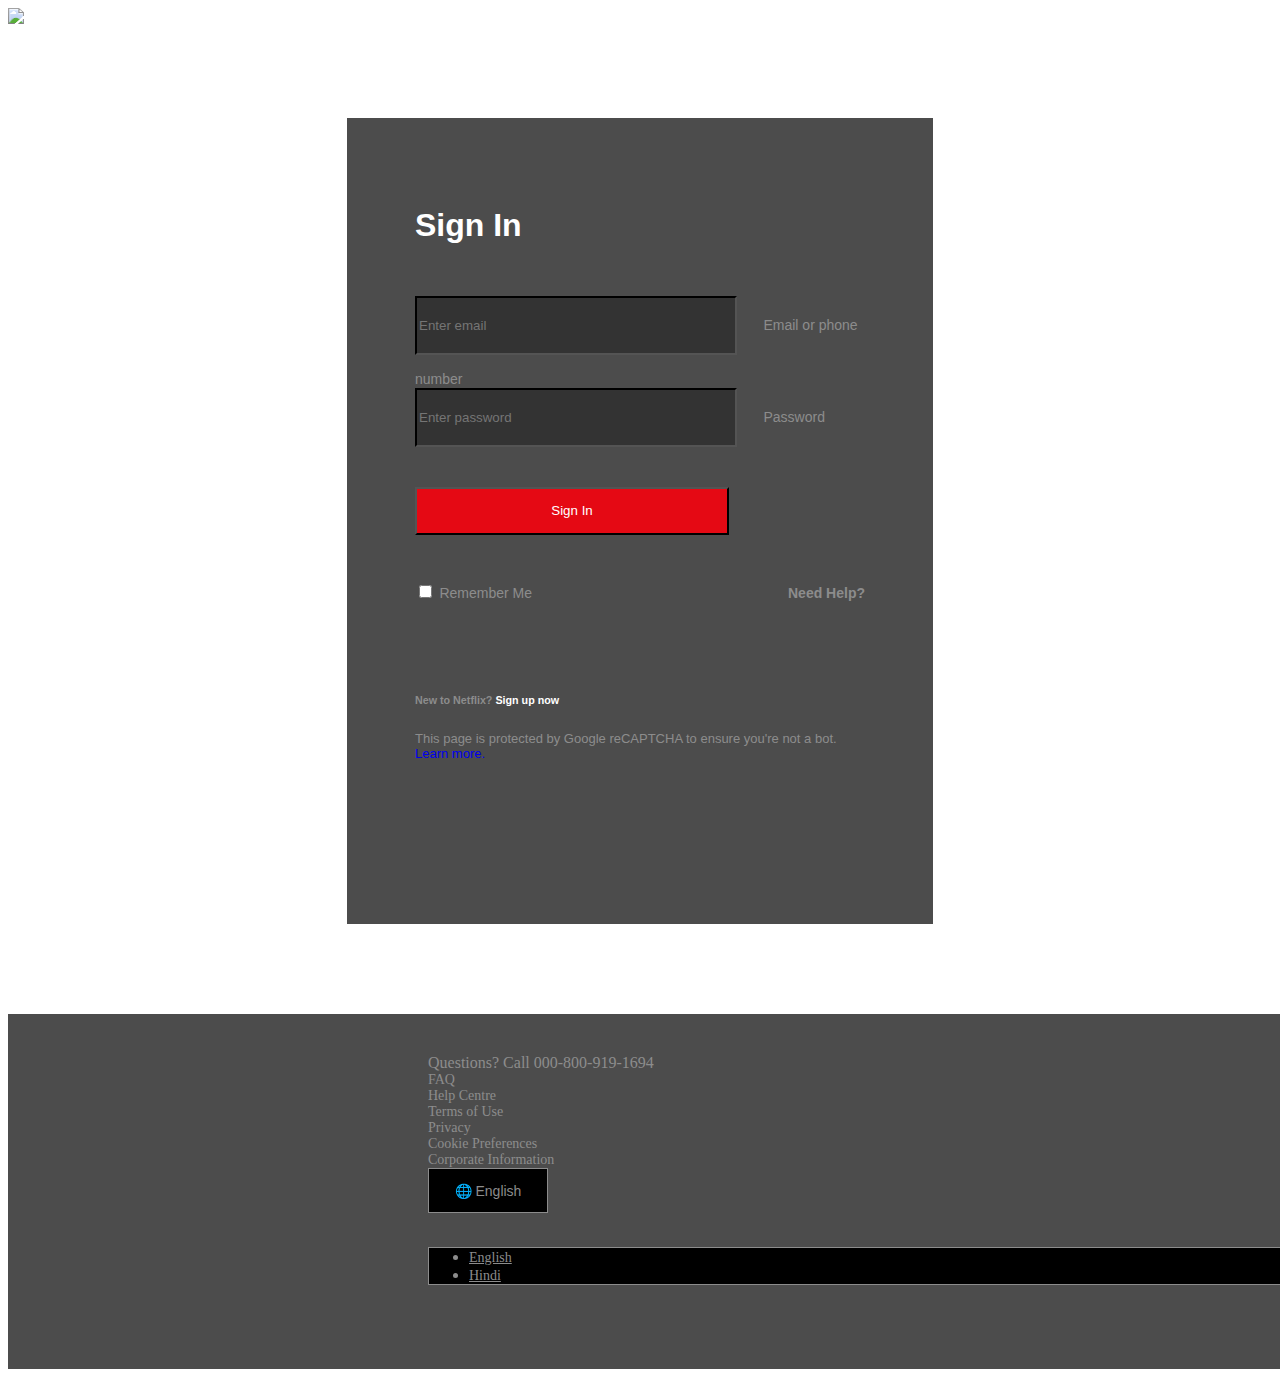
==== index.html @ 07906844 "edit index.html" ====
<!DOCTYPE html>

<html lang="en">
    <head>
        <meta charset="utf-8">
        <meta name="viewport" content="width=device-width, initial-scale=1">

        <link href="https://cdn.jsdelivr.net/npm/bootstrap@5.2.3/dist/css/bootstrap.min.css" rel="stylesheet" integrity="sha384-rbsA2VBKQhggwzxH7pPCaAqO46MgnOM80zW1RWuH61DGLwZJEdK2Kadq2F9CUG65" crossorigin="anonymous">
        <script src="https://cdn.jsdelivr.net/npm/bootstrap@5.2.3/dist/js/bootstrap.bundle.min.js" integrity="sha384-kenU1KFdBIe4zVF0s0G1M5b4hcpxyD9F7jL+jjXkk+Q2h455rYXK/7HAuoJl+0I4" crossorigin="anonymous"></script>

        <link href="styles.css" rel="stylesheet">
        <title>My Webpage</title>

    </head>
    <body class="back">
        <nav class="navbar ms-3">
            <div class="container-fluid ">
                <a class="navbar-brand" href="#">
                    <img src="https://assets.stickpng.com/images/580b57fcd9996e24bc43c529.png" width="12% height=12%">
                </a>
            </div>
        </nav>

        <div class="mainbox">
            <h1 style="color:white;" id="signin"> Sign In </h1>

            <form>

                <div class="form-floating ">
                    <input type="text" class="form-control" id="email" placeholder="Enter email" name="email">
                    <label for="email" class="email">Email or phone number</label>
                </div>

                <div class="form-floating">
                    <input type="text" class="form-control" id="pwd" placeholder="Enter password" name="pwd">
                    <label for="pwd" class="email">Password</label>
                </div>

                <button type="button" class="btn">Sign In</button>

                <div class="flex-container">
                    <div>
                        <div class="form-check">
                            <input class="form-check-input" type="checkbox" id="check1" name="option1" value="Remember Me">
                            <label class="form-check-label" style="font-size:14px;">Remember Me</label>
                        </div>
                    </div>
                    <div>
                        <h6 class="ncolor" style="font-size:14px"> Need Help?</h6>
                    </div>
                </div>

            </form>

            <h6 class="ncolor" id="New"> New to Netflix? <a href="#" style="color:white;text-decoration:none;"> Sign up now</a> </h6>

            <p class="ncolor" id="captcha"> This page is protected by Google reCAPTCHA to ensure you're not a bot.
                 <a href="#" style="text-decoration:none;"> Learn more.</a>
            </p>
        </div>


        <footer>

            <div class="footerbox">
                <div class="row mb-4">
                    <div class="col" style="font-size:16px;">Questions? Call 000-800-919-1694</div>

                </div>

                <div class="row mb-3 ncolor" style="font-size:14px">
                    <div class="col">FAQ</div>
                    <div class="col">Help Centre</div>
                    <div class="col">Terms of Use</div>
                    <div class="col">Privacy</div>

                </div>

                <div class="row ncolor" style="font-size:14px">
                    <div class="col-3">Cookie Preferences</div>
                    <div class="col-9">Corporate Information</div>
                </div>

                <div class="dropdown mt-4">
                    <button type="button" class="btn dropdown-toggle" data-bs-toggle="dropdown">
                        &#127760 English
                    </button>
                    <ul class="dropdown-menu">
                      <li><a class="dropdown-item" href="#">English</a></li>
                      <li><a class="dropdown-item" href="#">Hindi</a></li>
                    </ul>
                  </div>

            </div>
        </footer>

    </body>
---- styles.css ----
.back{
    background-image:url("https://repository-images.githubusercontent.com/299409710/b42f7780-0fe1-11eb-8460-e459acd20fb4");


.navbar.ms-3{
    height:110px;
    padding:0px;
    margin:0px



}
.mainbox{
    width: 450px;
    height: 670px;

    padding: 50px;
    margin: auto;
    background-color: rgba(0,0,0,0.7); 
    /* To Give bg color with opacity without affecting child elements use rgba */
 
    
    font-family: 'Helvetica Neue',Helvetica,Arial,sans-serif;
    padding:68px;

}


.form-control{
    background-color:#333333;
    color:white;
    

    width:314px;
    height:53px;

}


#email{
    margin-top:30px;
    margin-bottom:15px;

}

.email{
    color:#8c8c8c;
    font-size:14px;
    padding-left:22px;

}

#pwd{
    margin-bottom:40px;


}

/* To remove border from input box and input box when selected */
.form-control:focus,.form-control{
    border-color: black;
    -webkit-box-shadow: none;
    box-shadow: none;
}


.ncolor,.form-check-label{
    color:#8c8c8c;
}

.btn{
    color:white;
    background-color:#e50914;
    width:314px;
    height:48px;
    margin-bottom:18px;
    font-weight:600px;
}

.headings{
    color:white;
}



/* Bootstrap Checkbox */

.form-check-input:checked{
    background-color: #8c8c8c !important;
    color:blue;
    border: 0;
 }

.flex-container {
    display: flex;
    flex-direction: row;
    /* To add space between Remember me and Need Help */
    justify-content: space-between;

    align-items: baseline;
}

#signin{
    font-size:32px;
    font-weight:700px;
}

#New{
    margin-top:60px
}

#captcha{
    font-size:13px;
}

.footerbox{
    width: 100%;
    height: 265px;
    background-color: rgba(0,0,0,0.7); 

    margin: auto;
    margin-top:90px;

    padding-top:40px;
    padding-left:420px;
    padding-right:420px;
    padding-bottom:50px;

}



.col{
    color:#8c8c8c;
}

.btn.dropdown-toggle{
    background-color:black;
    color:#8c8c8c;
    font-size: 14px;

    height:45px;
    width:120px;

    border-style: solid;
    border-width: 1px;
    border-color: #8c8c8c;


}


.dropdown-menu{
    background-color:black;
    color:#8c8c8c;

    border-style: solid;
    border-width: 1px;
    border-color: #8c8c8c;

}

.dropdown-item{
    background-color:black;
    color:#8c8c8c;
    font-size: 14px;




}

.dropdown-menu a:hover {background-color: #fff}
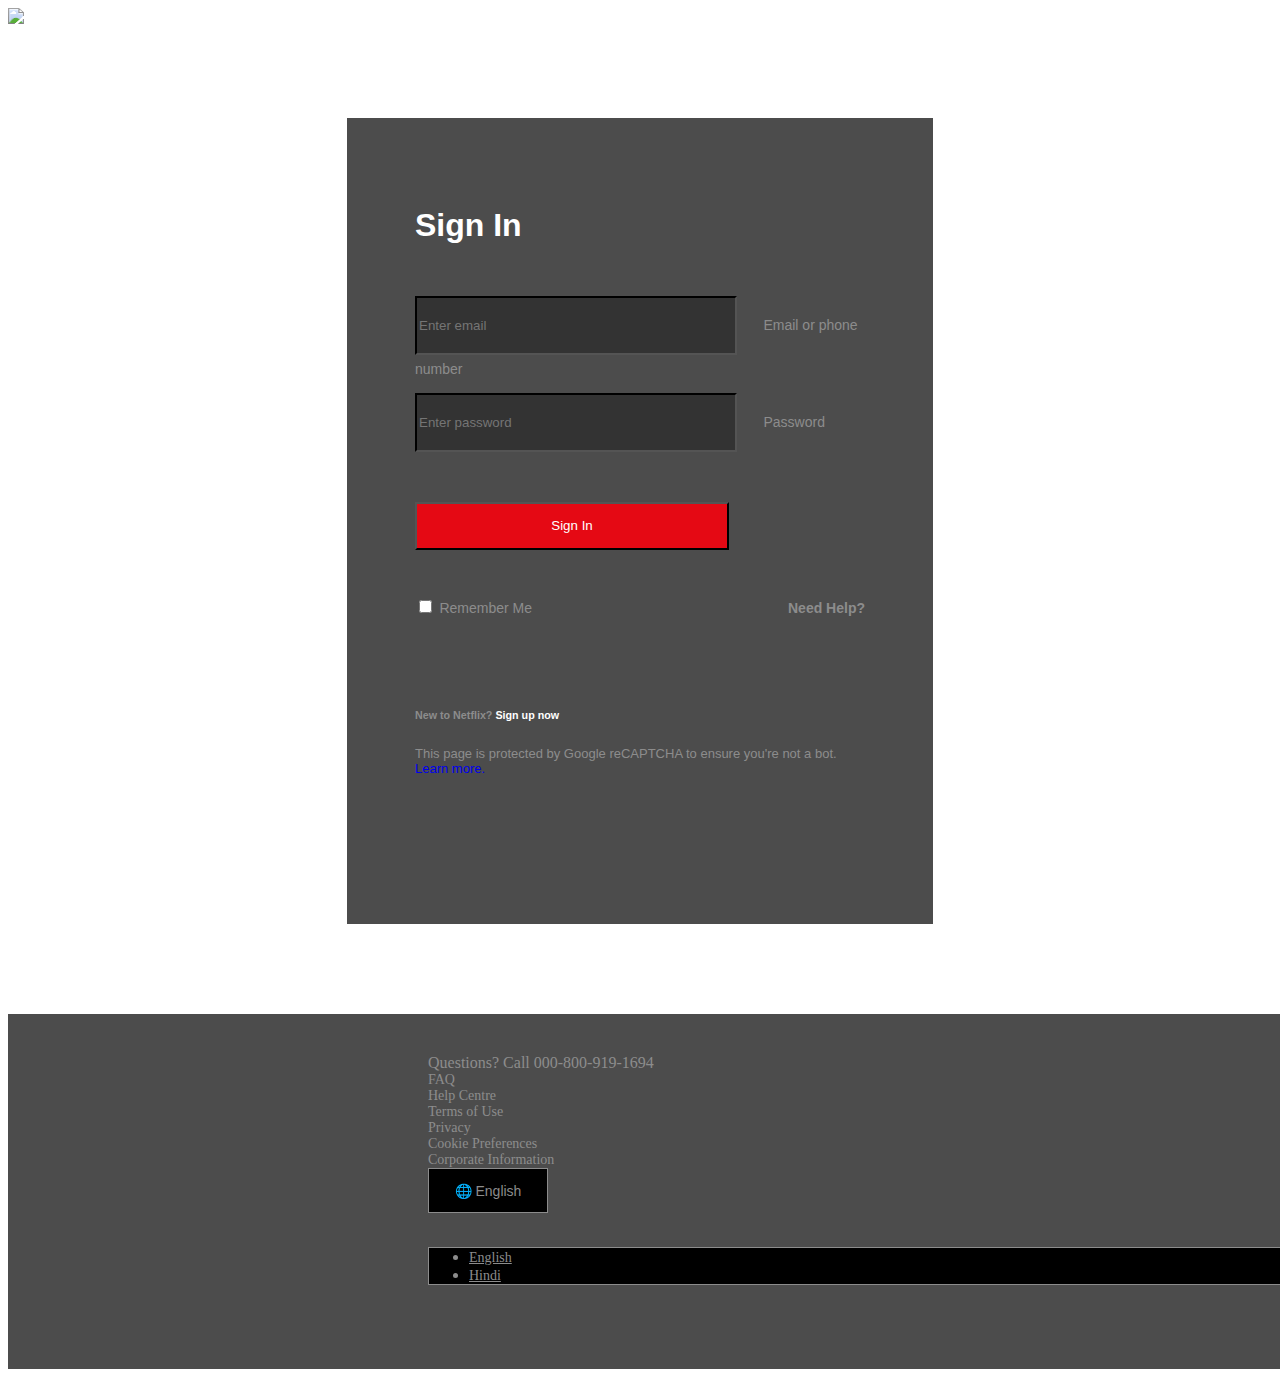
==== commit 8c1d11a4: "added js component" ====
--- a/index.html
+++ b/index.html
@@ -9,7 +9,13 @@
         <script src="https://cdn.jsdelivr.net/npm/bootstrap@5.2.3/dist/js/bootstrap.bundle.min.js" integrity="sha384-kenU1KFdBIe4zVF0s0G1M5b4hcpxyD9F7jL+jjXkk+Q2h455rYXK/7HAuoJl+0I4" crossorigin="anonymous"></script>
 
         <link href="styles.css" rel="stylesheet">
-        <title>My Webpage</title>
+
+        <script src="script.js" type="text/javascript"></script>
+        <title>Netflix</title>
+
+        <link rel = "icon" href = 
+        "https://images.ctfassets.net/4cd45et68cgf/Rx83JoRDMkYNlMC9MKzcB/2b14d5a59fc3937afd3f03191e19502d/Netflix-Symbol.png" 
+                type = "image/x-icon">
 
     </head>
     <body class="back">
@@ -31,12 +37,16 @@
                     <label for="email" class="email">Email or phone number</label>
                 </div>
 
+                <p id="emailtext"></p>
+
                 <div class="form-floating">
                     <input type="text" class="form-control" id="pwd" placeholder="Enter password" name="pwd">
                     <label for="pwd" class="email">Password</label>
                 </div>
 
-                <button type="button" class="btn">Sign In</button>
+                <p id="pwdtext"></p>
+
+                <button onclick="redfunction()" type="button" id="btn" class="btn">Sign In</button>
 
                 <div class="flex-container">
                     <div>
--- a/styles.css
+++ b/styles.css
@@ -41,9 +41,18 @@
 
 #email{
     margin-top:30px;
+    margin-bottom:5px;
+
+}
+
+#emailtext{
+    font-size:13px;
+    color:#e87c03;
     margin-bottom:15px;
 
 }
+
+
 
 .email{
     color:#8c8c8c;
@@ -53,8 +62,15 @@
 }
 
 #pwd{
-    margin-bottom:40px;
+    margin-bottom:5px;
 
+
+}
+
+#pwdtext{
+    font-size:13px;
+    color:#e87c03;
+    margin-bottom:45px;
 
 }
 
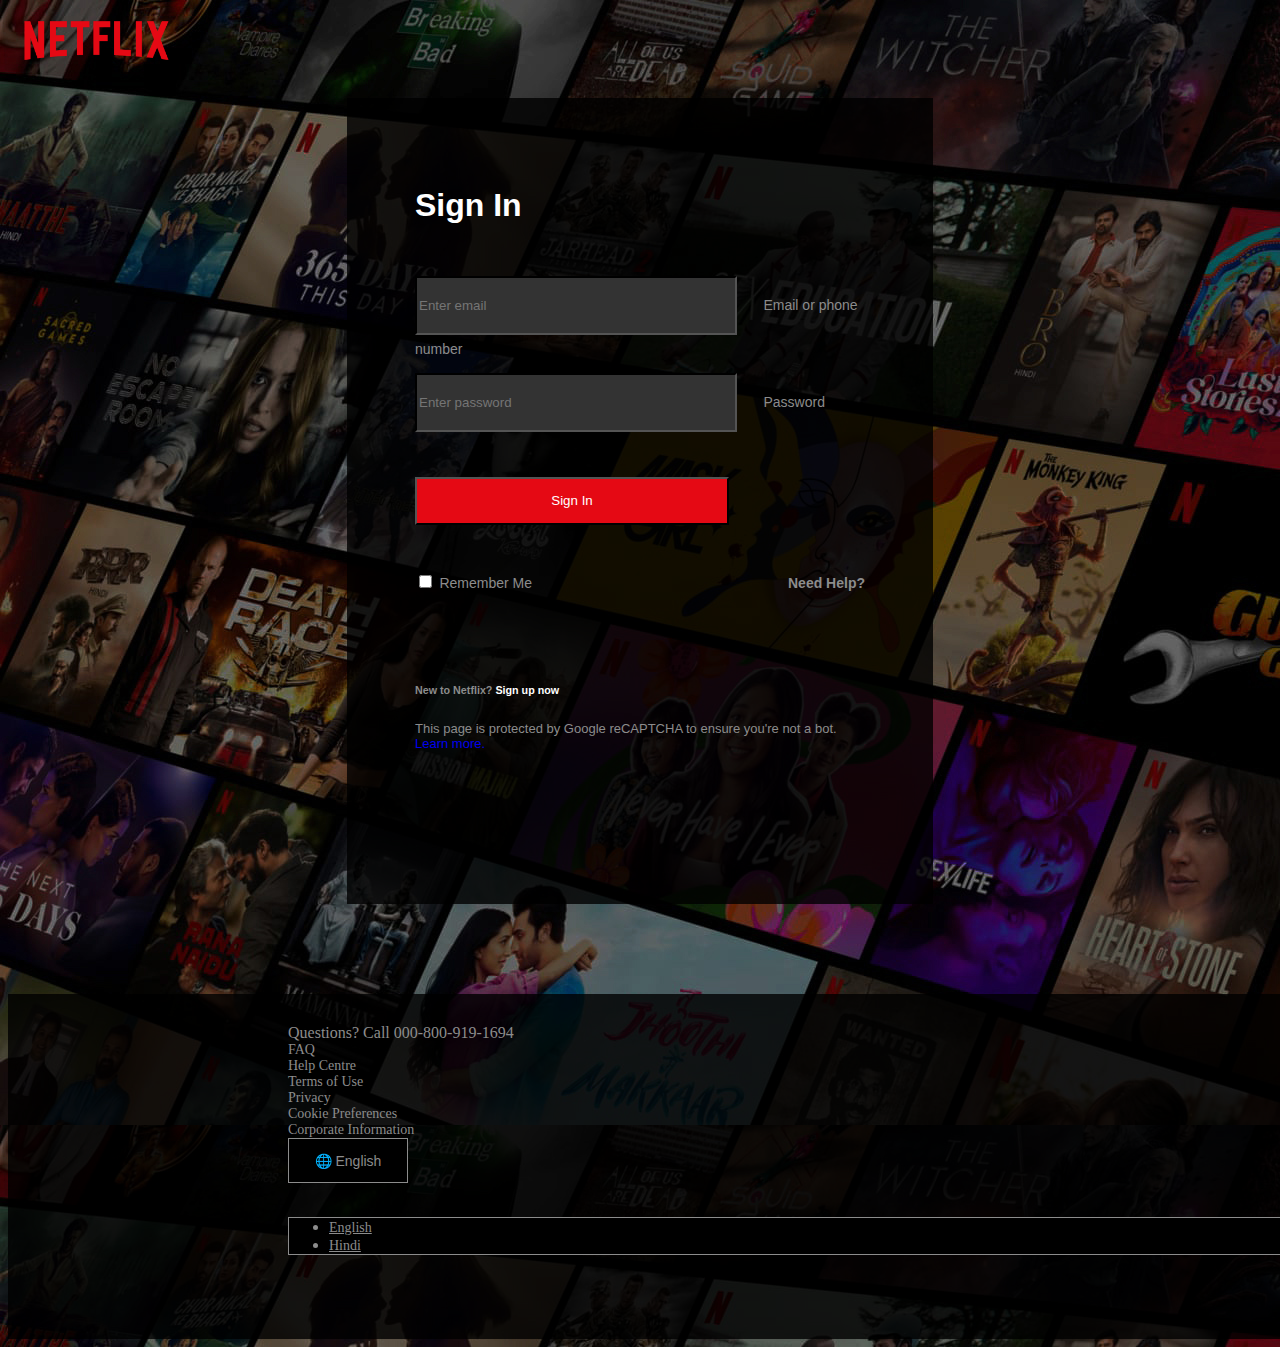
==== commit e6fd9c66: "margins and background" ====
--- a/index.html
+++ b/index.html
@@ -14,7 +14,7 @@
         <title>Netflix</title>
 
         <link rel = "icon" href = 
-        "https://images.ctfassets.net/4cd45et68cgf/Rx83JoRDMkYNlMC9MKzcB/2b14d5a59fc3937afd3f03191e19502d/Netflix-Symbol.png" 
+        "icon.png" 
                 type = "image/x-icon">
 
     </head>
@@ -22,7 +22,7 @@
         <nav class="navbar ms-3">
             <div class="container-fluid ">
                 <a class="navbar-brand" href="#">
-                    <img src="https://assets.stickpng.com/images/580b57fcd9996e24bc43c529.png" width="12% height=12%">
+                    <img src="logo.png" width="14% height=14%">
                 </a>
             </div>
         </nav>
--- a/styles.css
+++ b/styles.css
@@ -1,14 +1,15 @@
 
 
 .back{
-    background-image:url("https://repository-images.githubusercontent.com/299409710/b42f7780-0fe1-11eb-8460-e459acd20fb4");
+   /* background-image:url("https://repository-images.githubusercontent.com/299409710/b42f7780-0fe1-11eb-8460-e459acd20fb4"); */
+   background-image: url("back.jpg");
 
 
 .navbar.ms-3{
     height:110px;
     padding:0px;
-    margin:0px
-
+    margin-top:-20px;
+    
 
 
 }
@@ -18,7 +19,7 @@
 
     padding: 50px;
     margin: auto;
-    background-color: rgba(0,0,0,0.7); 
+    background-color: rgba(0,0,0,0.8); 
     /* To Give bg color with opacity without affecting child elements use rgba */
  
     
@@ -70,7 +71,7 @@
 #pwdtext{
     font-size:13px;
     color:#e87c03;
-    margin-bottom:45px;
+    margin-bottom:40px;
 
 }
 
@@ -134,14 +135,14 @@
 .footerbox{
     width: 100%;
     height: 265px;
-    background-color: rgba(0,0,0,0.7); 
+    background-color: rgba(0,0,0,0.8); 
 
     margin: auto;
     margin-top:90px;
 
-    padding-top:40px;
-    padding-left:420px;
-    padding-right:420px;
+    padding-top:30px;
+    padding-left:280px;
+    padding-right:280px;
     padding-bottom:50px;
 
 }
@@ -189,5 +190,3 @@
 }
 
 .dropdown-menu a:hover {background-color: #fff}
-
-
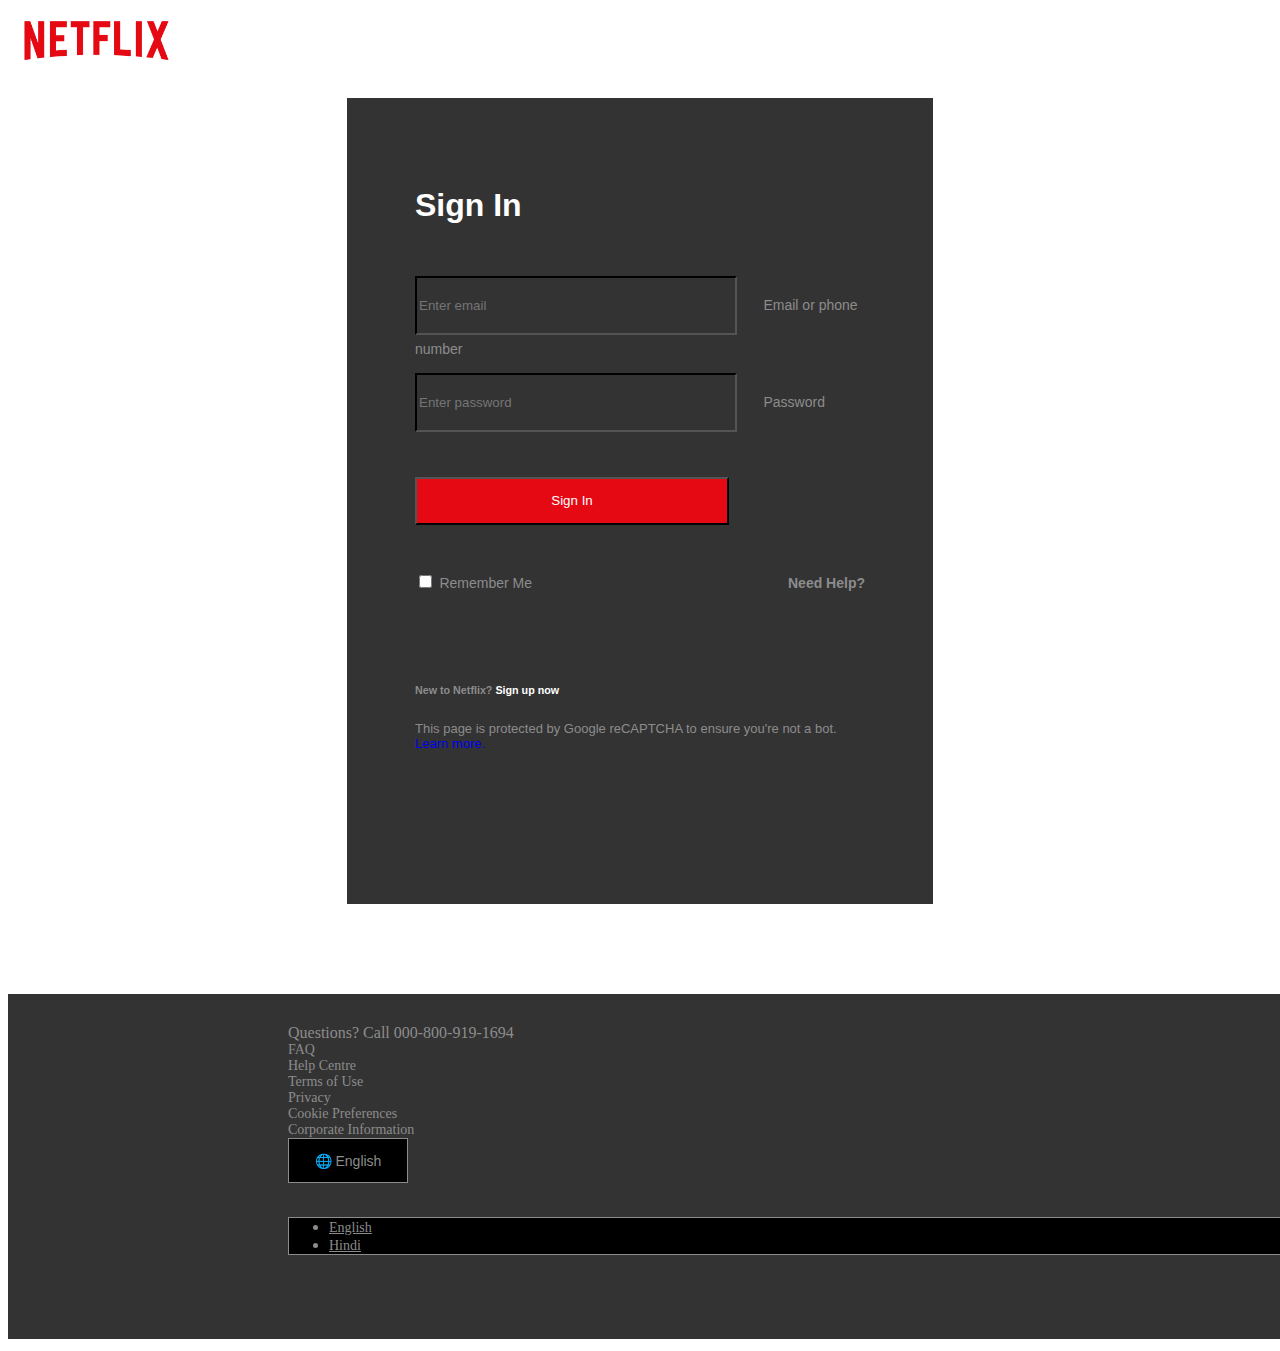
==== commit 50c53859: "adding images" ====
--- a/index.html
+++ b/index.html
@@ -14,7 +14,7 @@
         <title>Netflix</title>
 
         <link rel = "icon" href = 
-        "icon.png" 
+        "assets/icon.png" 
                 type = "image/x-icon">
 
     </head>
@@ -22,7 +22,7 @@
         <nav class="navbar ms-3">
             <div class="container-fluid ">
                 <a class="navbar-brand" href="#">
-                    <img src="logo.png" width="14% height=14%">
+                    <img src="assets/logo.png" width="14% height=14%">
                 </a>
             </div>
         </nav>
--- a/styles.css
+++ b/styles.css
@@ -2,7 +2,7 @@
 
 .back{
    /* background-image:url("https://repository-images.githubusercontent.com/299409710/b42f7780-0fe1-11eb-8460-e459acd20fb4"); */
-   background-image: url("back.jpg");
+   background-image: url('/repos/nscc_srm/assets/back.jpg');
 
 
 .navbar.ms-3{
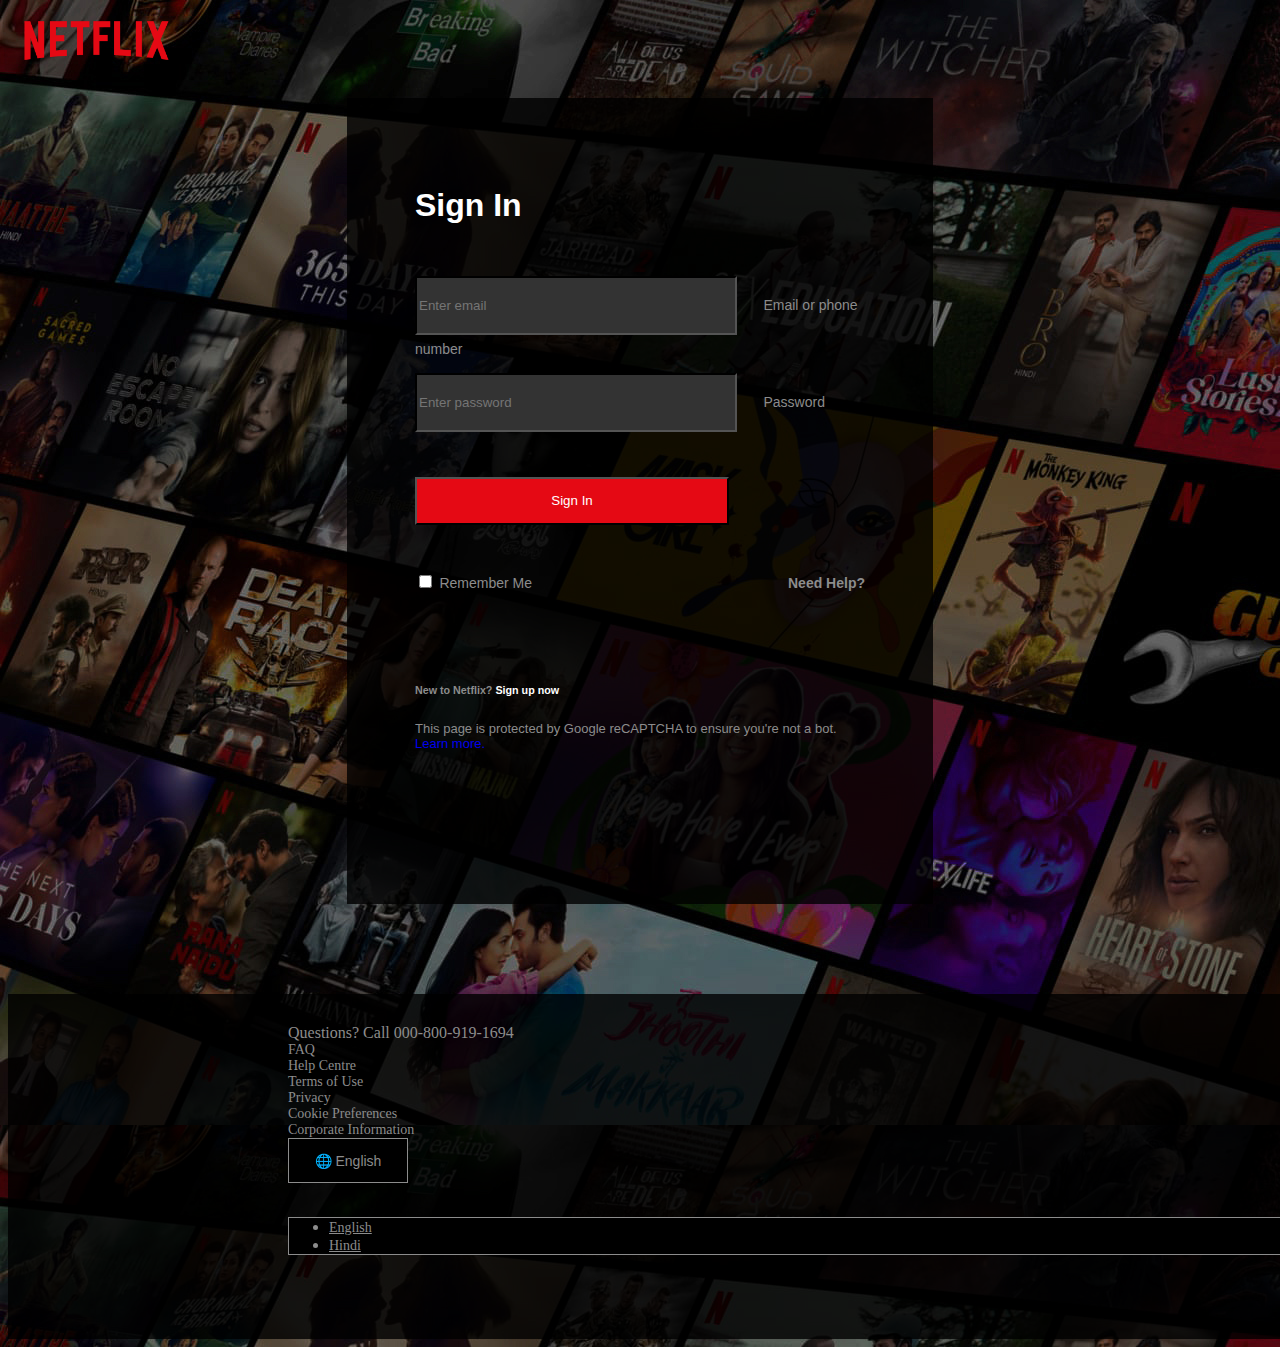
==== commit 842a616b: "fixes" ====
--- a/index.html
+++ b/index.html
@@ -14,7 +14,7 @@
         <title>Netflix</title>
 
         <link rel = "icon" href = 
-        "assets/icon.png" 
+        "icon.png" 
                 type = "image/x-icon">
 
     </head>
@@ -22,7 +22,7 @@
         <nav class="navbar ms-3">
             <div class="container-fluid ">
                 <a class="navbar-brand" href="#">
-                    <img src="assets/logo.png" width="14% height=14%">
+                    <img src="logo.png" width="14% height=14%">
                 </a>
             </div>
         </nav>
--- a/styles.css
+++ b/styles.css
@@ -2,7 +2,7 @@
 
 .back{
    /* background-image:url("https://repository-images.githubusercontent.com/299409710/b42f7780-0fe1-11eb-8460-e459acd20fb4"); */
-   background-image: url('/repos/nscc_srm/assets/back.jpg');
+   background-image: url('back.jpg');
 
 
 .navbar.ms-3{
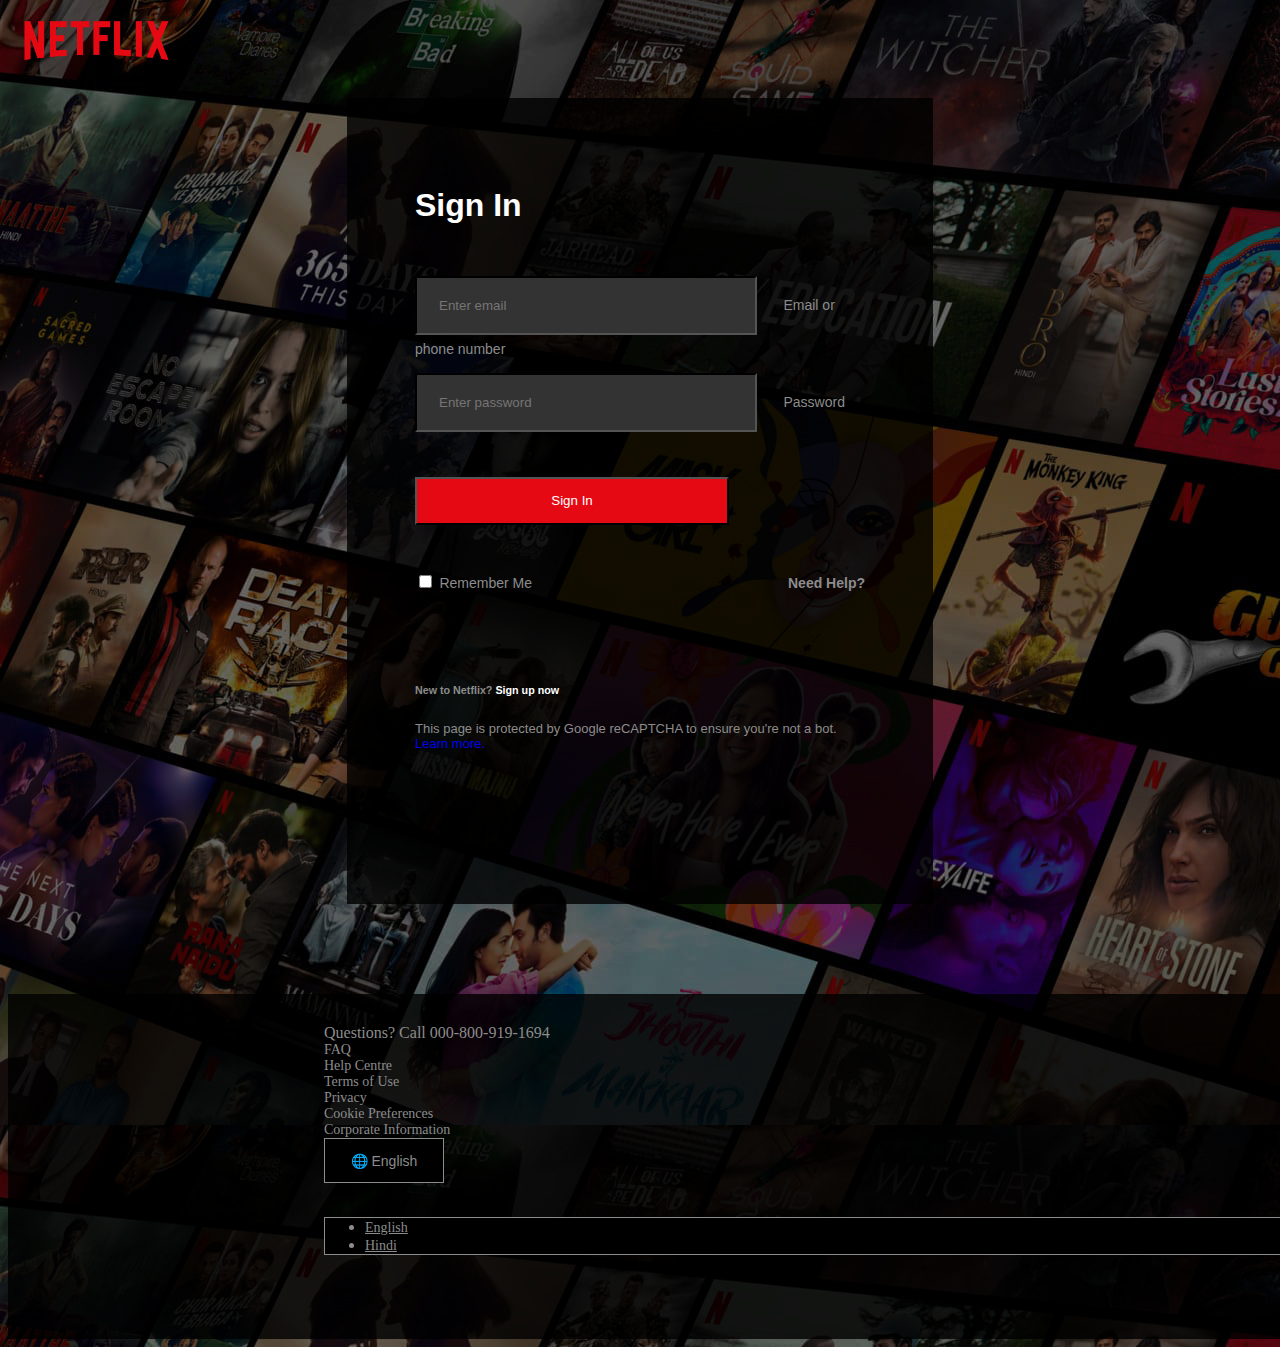
==== commit 4cac7cbf: "final commit" ====
--- a/index.html
+++ b/index.html
@@ -13,9 +13,7 @@
         <script src="script.js" type="text/javascript"></script>
         <title>Netflix</title>
 
-        <link rel = "icon" href = 
-        "icon.png" 
-                type = "image/x-icon">
+        <link rel="icon" type="image/x-icon" href="icon.png">
 
     </head>
     <body class="back">
--- a/styles.css
+++ b/styles.css
@@ -1,7 +1,6 @@
 
 
 .back{
-   /* background-image:url("https://repository-images.githubusercontent.com/299409710/b42f7780-0fe1-11eb-8460-e459acd20fb4"); */
    background-image: url('back.jpg');
 
 
@@ -36,6 +35,9 @@
 
     width:314px;
     height:53px;
+
+    padding-left:22px;
+
 
 }
 
@@ -141,8 +143,8 @@
     margin-top:90px;
 
     padding-top:30px;
-    padding-left:280px;
-    padding-right:280px;
+    padding-left:25%;
+    padding-right:25%;
     padding-bottom:50px;
 
 }
@@ -189,4 +191,7 @@
 
 }
 
-.dropdown-menu a:hover {background-color: #fff}
+.dropdown-menu a:hover {
+    background-color: blue;
+    color:white;
+}
